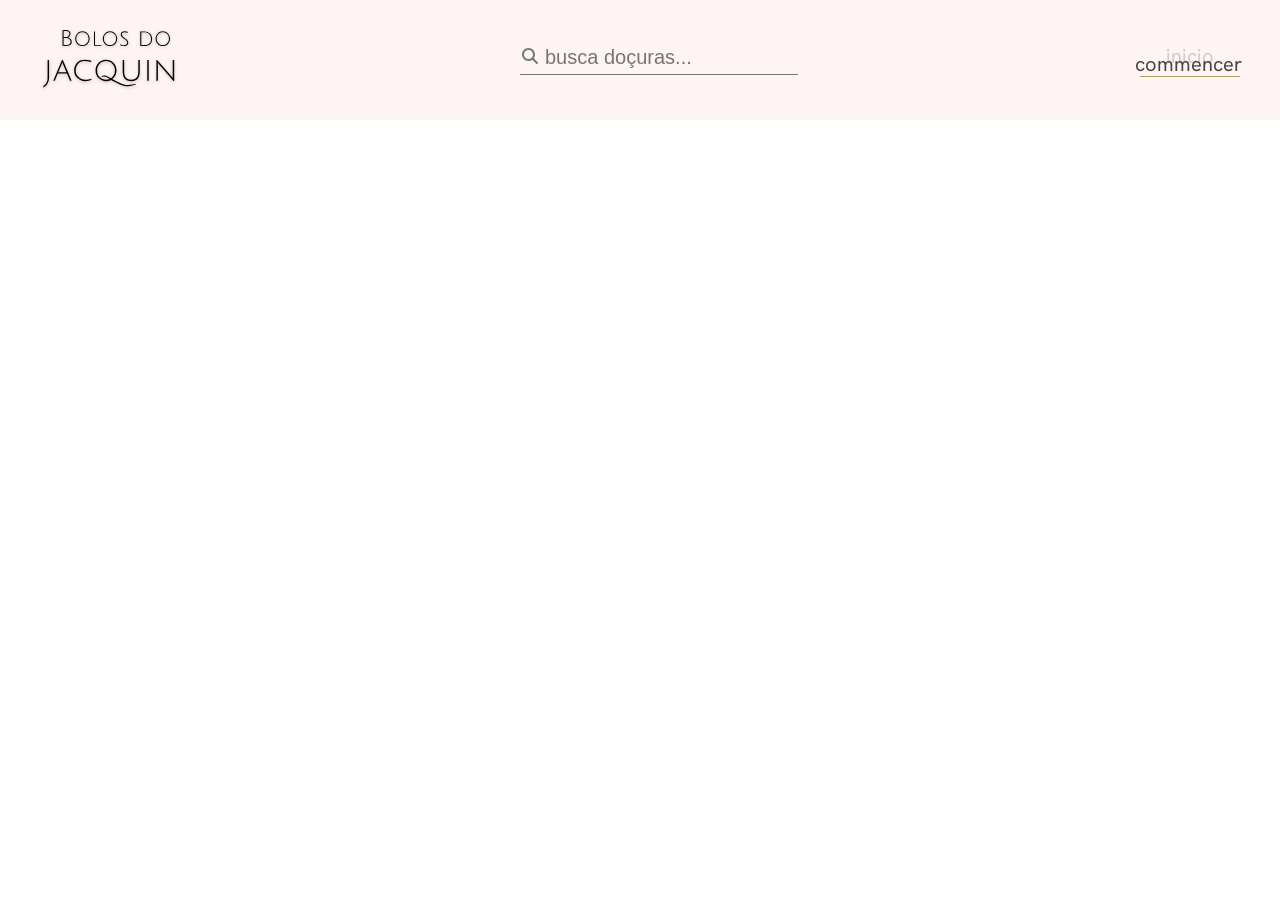
==== admProdutos/index.html @ dc9557fc "pagina cadastrar e listar iniciada" ====
<!DOCTYPE html>
<html lang="pt-br">

<head>
    <meta charset="UTF-8">
    <meta name="viewport" content="width=device-width, initial-scale=1.0">
    <title>Bolos do jacquin - ADM </title>
    <link rel="stylesheet" href="style.css">
    <link rel="preconnect" href="https://fonts.googleapis.com">
    <link rel="preconnect" href="https://fonts.gstatic.com" crossorigin>
    <link
        href="https://fonts.googleapis.com/css2?family=Hanken+Grotesk:ital,wght@0,100..900;1,100..900&family=Libre+Caslon+Text:ital,wght@0,400;0,700;1,400&display=swap"
        rel="stylesheet">
</head>

<body>
    <header>

        <div class="container header_container">
            <img src="../img/Bolos do jacquin.svg" alt="">

            <div class="box_busca">
                <svg xmlns="http://www.w3.org/2000/svg"
                    viewBox="0 0 640 640"><!--!Font Awesome Free 7.3.1 by @fontawesome - https://fontawesome.com License - https://fontawesome.com/license/free Copyright 2026 Fonticons, Inc.-->
                    <path
                        d="M480 272C480 317.9 465.1 360.3 440 394.7L566.6 521.4C579.1 533.9 579.1 554.2 566.6 566.7C554.1 579.2 533.8 579.2 521.3 566.7L394.7 440C360.3 465.1 317.9 480 272 480C157.1 480 64 386.9 64 272C64 157.1 157.1 64 272 64C386.9 64 480 157.1 480 272zM272 416C351.5 416 416 351.5 416 272C416 192.5 351.5 128 272 128C192.5 128 128 192.5 128 272C128 351.5 192.5 416 272 416z" />
                </svg>
                <input type="text" placeholder="busca doçuras...">
            </div>

            <a href="" class="link_inicio">inicio 

                
                <span>commencer</span>
                <hr>
            </a>
        </div>

    </header>
    <main></main>
    <footer></footer>
</body>

</html>
---- admProdutos/style.css ----
* {
    margin: 0%;
    padding: 0%;
    box-sizing: border-box;
}


:root {
    --corPrincipal: #fff4f4;
    --fonthankens: "Hanken Grotesk", sans-serif;
    --corDourado: #c5a028;
}

.container {
    max-width: 95%;
    max-width: 1200px;
    margin: 0 auto;
    /* background-color: aqua; */
}

header {
    background-color: var(--corPrincipal);
    font-family: var(--fonthankens);
}

.header_container {
    display: flex;
    justify-content: space-between;
    /* orizontal */
    align-items: center;
    /* vertical */
    height: 120px;
}

.box_busca {
    position: relative;
}

.box_busca svg {
    width: 20px;
    position: absolute;
    fill: #747878;
}

.box_busca input {
    padding-left: 25px;
    padding-bottom: 5px;
    background-color: transparent;
    border: none;
    border-bottom: solid 1px #747878;
    font-size: 20px;

}


.box_busca input:focus {
    outline: none;


}







.link_inicio {
    color: #cccccc;
    text-decoration: none;
    font-size: 20px;
    position: relative;
    text-align: center;


}

.link_inicio span {
    color: #444444;
    position: absolute;
    left: -5px;
    top: 8px;
}

.link_inicio hr {
    margin-top: 7px;
    width: 100px;
    background-color: var(--corDourado);
    border: none;
    height: 1px;
}
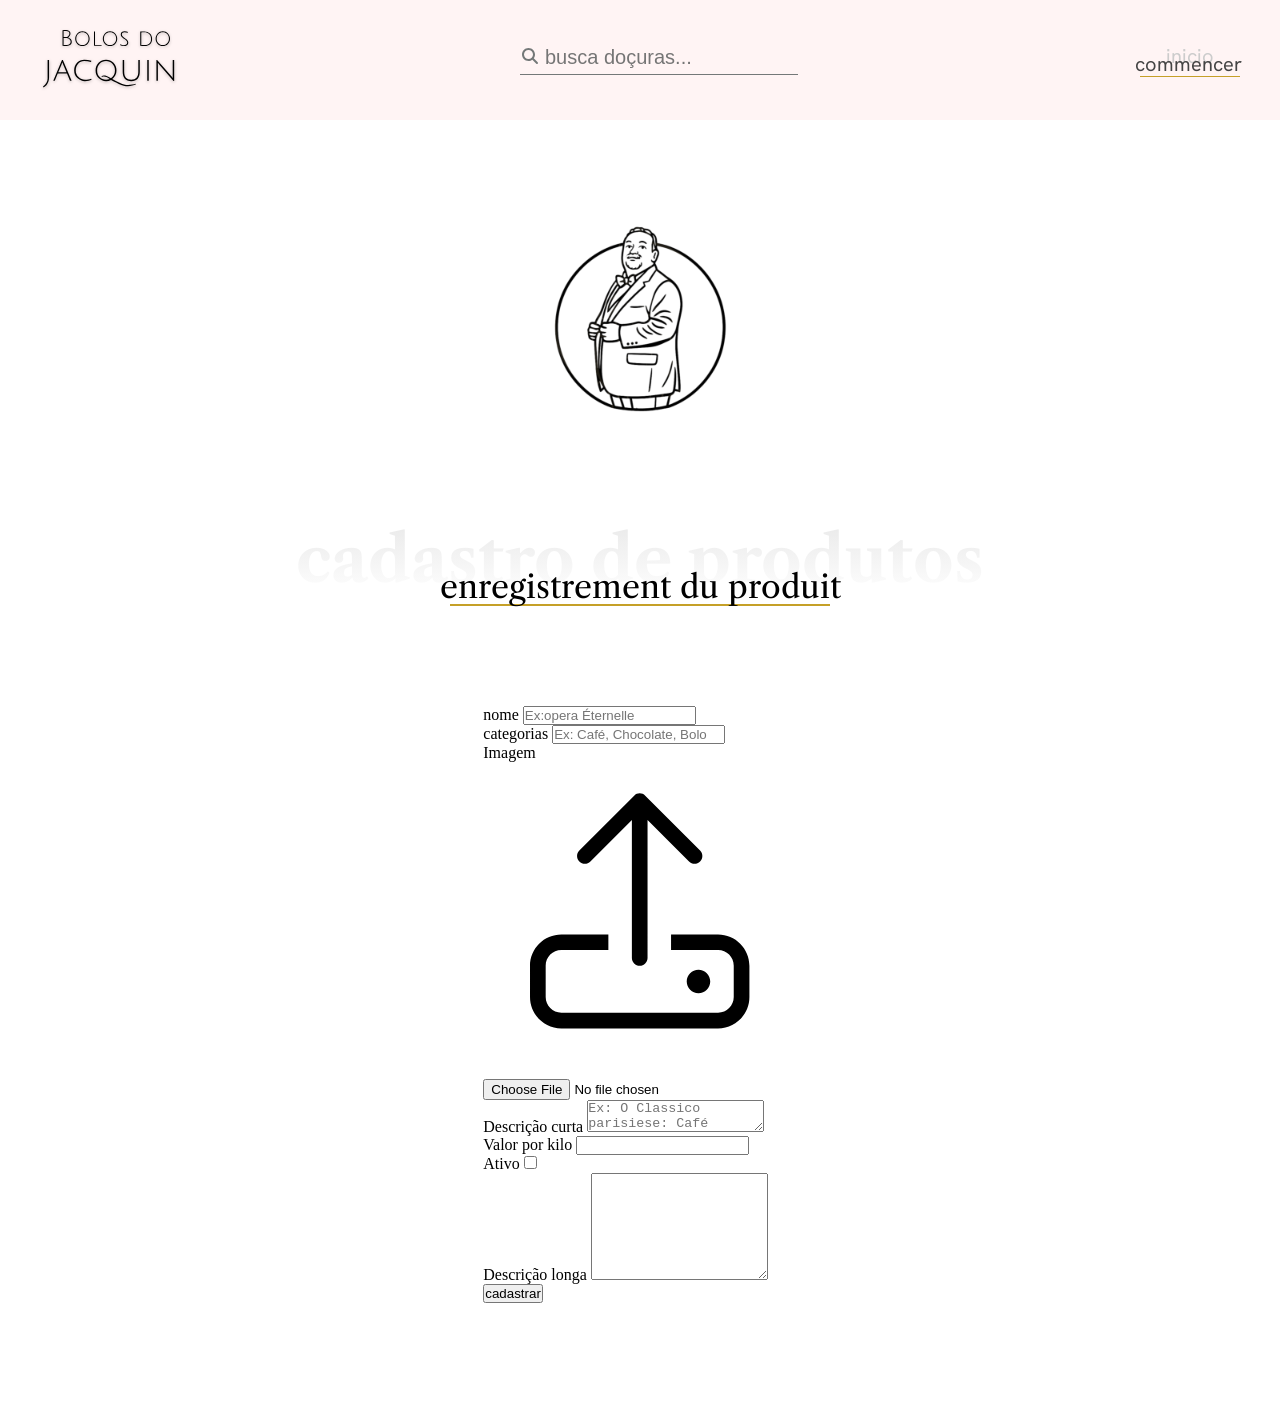
==== commit 2b0884ed: "iniciado o furmulario de cadastro de produto" ====
--- a/admProdutos/index.html
+++ b/admProdutos/index.html
@@ -28,16 +28,90 @@
                 <input type="text" placeholder="busca doçuras...">
             </div>
 
-            <a href="" class="link_inicio">inicio 
-
-                
+            <a href="" class="link_inicio">inicio
                 <span>commencer</span>
                 <hr>
             </a>
+
+            <button>
+                <svg xmlns="http://www.w3.org/2000/svg"
+                    viewBox="0 0 640 640"><!--! Font Awesome Pro 7.3.1 by @fontawesome - https://fontawesome.com License - https://fontawesome.com/license (Commercial License) Copyright 2026 Fonticons, Inc. -->
+                    <path fill="currentColor"
+                        d="M360 128L116.3 320L544 320C544 192 432 128 360 128zM64 336C64 326.2 68.5 316.9 76.2 310.9L340.2 102.9C345.8 98.5 352.8 96 360 96C404.3 96 457.6 115.2 499.9 151.8C543.1 189.2 576 245.7 576 320L576 480C576 515.3 547.3 544 512 544L128 544C92.7 544 64 515.3 64 480L64 336zM96 416L544 416L544 352L96 352L96 416zM96 448L96 480C96 497.7 110.3 512 128 512L512 512C529.7 512 544 497.7 544 480L544 448L96 448z" />
+                </svg>
+            </button>
         </div>
 
     </header>
-    <main></main>
+    <main>
+        <h1>Pagina administrativa - Bolos do jacquin</h1>
+        <section class="cad_produtos">
+
+            <div class="container cad_container">
+                <img class="icon_jacquin" src="../img/logo2.png" alt="2logo do jacquin">
+
+                <div class="box_h2">
+                    <h2>cadastro de produtos</h2>
+                    <span>enregistrement du produit</span>
+                    <hr>
+                </div>
+                <form action="">
+                    <div class="input_form">
+                        <div class="form_coluna1">
+                            <div class="linha_form">
+                                <label for="">nome</label>
+                                <input placeholder="Ex:opera Éternelle " type="text" name="" id="">
+                            </div>
+
+                            <div class="linha_form">
+                                <div class="imput_cat">
+                                    <label for="">categorias</label>
+                                    <input type="text" placeholder="Ex: Café, Chocolate, Bolo">
+                                    <div class="input_img">
+                                        <span>Imagem</span>
+                                        <label for="img">
+                                            <svg xmlns="http://www.w3.org/2000/svg"
+                                                viewBox="0 0 640 640"><!--! Font Awesome Pro 7.3.1 by @fontawesome - https://fontawesome.com License - https://fontawesome.com/license (Commercial License) Copyright 2026 Fonticons, Inc. -->
+                                                <path fill="currentColor"
+                                                    d="M336 118.6L336 400C336 408.8 328.8 416 320 416C311.2 416 304 408.8 304 400L304 118.6L219.3 203.3C213.1 209.5 202.9 209.5 196.7 203.3C190.5 197.1 190.5 186.9 196.7 180.7L308.7 68.7C314.9 62.5 325.1 62.5 331.3 68.7L443.3 180.7C449.5 186.9 449.5 197.1 443.3 203.3C437.1 209.5 426.9 209.5 420.7 203.3L336 118.6zM256 384L160 384C142.3 384 128 398.3 128 416L128 480C128 497.7 142.3 512 160 512L480 512C497.7 512 512 497.7 512 480L512 416C512 398.3 497.7 384 480 384L384 384L384 352L480 352C515.3 352 544 380.7 544 416L544 480C544 515.3 515.3 544 480 544L160 544C124.7 544 96 515.3 96 480L96 416C96 380.7 124.7 352 160 352L256 352L256 384zM416 448C416 434.7 426.7 424 440 424C453.3 424 464 434.7 464 448C464 461.3 453.3 472 440 472C426.7 472 416 461.3 416 448z" />
+                                            </svg>
+                                        </label>
+                                        <input type="file" name="img" id="">
+                                    </div>
+                                </div>
+                                <div class="linha_form">
+                                    <label for="">Descrição curta</label>
+                                    <textarea
+                                        placeholder="Ex: O Classico parisiese: Café arábica, Chocolate amargo e biscuit joconde. "
+                                        id="" rows="2"></textarea>
+                                </div>
+                            </div>
+
+                        </div>
+                        <div class="form_coluna2">
+                            <div class="linha_form">
+                                <div class="input_valor">
+                                    <label for="">Valor por kilo</label>
+                                    <input type="text" name="" id="">
+                                </div>
+                                <div class="input_ativo">
+                                    <label for=""> Ativo</label>
+                                    <input type="checkbox" name="" id="">
+                                </div>
+                            </div>
+                            <div class="linha_form">
+                                <label for="">Descrição longa</label>
+                                <textarea name="" id="" rows="7"></textarea>
+                            </div>
+                        </div>
+                    </div>
+                    <input type="button" value="cadastrar">
+                </form>
+            </div>
+        </section>
+
+
+    </main>
     <footer></footer>
 </body>
 
--- a/admProdutos/style.css
+++ b/admProdutos/style.css
@@ -3,6 +3,15 @@
     padding: 0%;
     box-sizing: border-box;
 }
+
+h1 {
+    position: absolute;
+    width: 1px;
+    height: 1px;
+    margin: -1px;
+    overflow: hidden;
+}
+
 
 
 :root {
@@ -88,4 +97,114 @@
     background-color: var(--corDourado);
     border: none;
     height: 1px;
+}
+
+
+/* -----------botão menu ----------- */
+
+.header_container button {
+    background-color: transparent;
+    border: none;
+    display: none;
+
+}
+
+
+.header_container button svg {
+    width: 50px;
+
+}
+
+/* -----------seção cadastro de produtos ----------- */
+.cad_container {
+    display: flex;
+    flex-direction: column;
+    align-items: center;
+    padding: 100px 0;
+}
+
+
+
+
+.icon_jacquin {
+    width: 200px;
+}
+
+.box_h2 {
+
+    font-family: "Libre Caslon Text", serif;
+    /* background-color: #343355; */
+    display: flex;
+    flex-direction: column;
+    align-items: center;
+    position: relative;
+    margin-top: 100px;
+    margin-bottom: 100px;
+
+}
+
+
+.box_h2 h2 {
+    font-weight: 700;
+    font-size: 64px;
+    background-image: linear-gradient(0deg, #ffffff, #e9e9e9);
+    background-clip: text;
+    -webkit-background-clip: text;
+    color: transparent;
+    -webkit-text-fill-color: transparent;
+}
+
+.box_h2 span {
+    font-size: 32px;
+    position: absolute;
+    bottom: -10px;
+    margin-bottom: 10px;
+}
+
+.box_h2 hr {
+    max-width: 380px;
+    width: 100%;
+    background-color: #c5a028;
+    margin-top: 5px;
+    border: none;
+    height: 2px;
+
+
+}
+
+
+
+
+
+
+/* -----------Medias ----------- */
+
+@media screen and (max-width:768px) {
+    .header_container button {
+        display: block;
+
+    }
+
+    .link_inicio,
+    .box_busca {
+        display: none;
+
+    }
+
+
+    .box_h2 h2 {
+        font-size: 32px;
+    }
+
+    .box_h2 span {
+        font-size: 20px;
+        bottom: -18px;
+        margin-bottom: 20px;
+    }
+
+
+    .box_h2 hr{
+        margin-top: 10px;
+        width: 70%;
+    }
 }
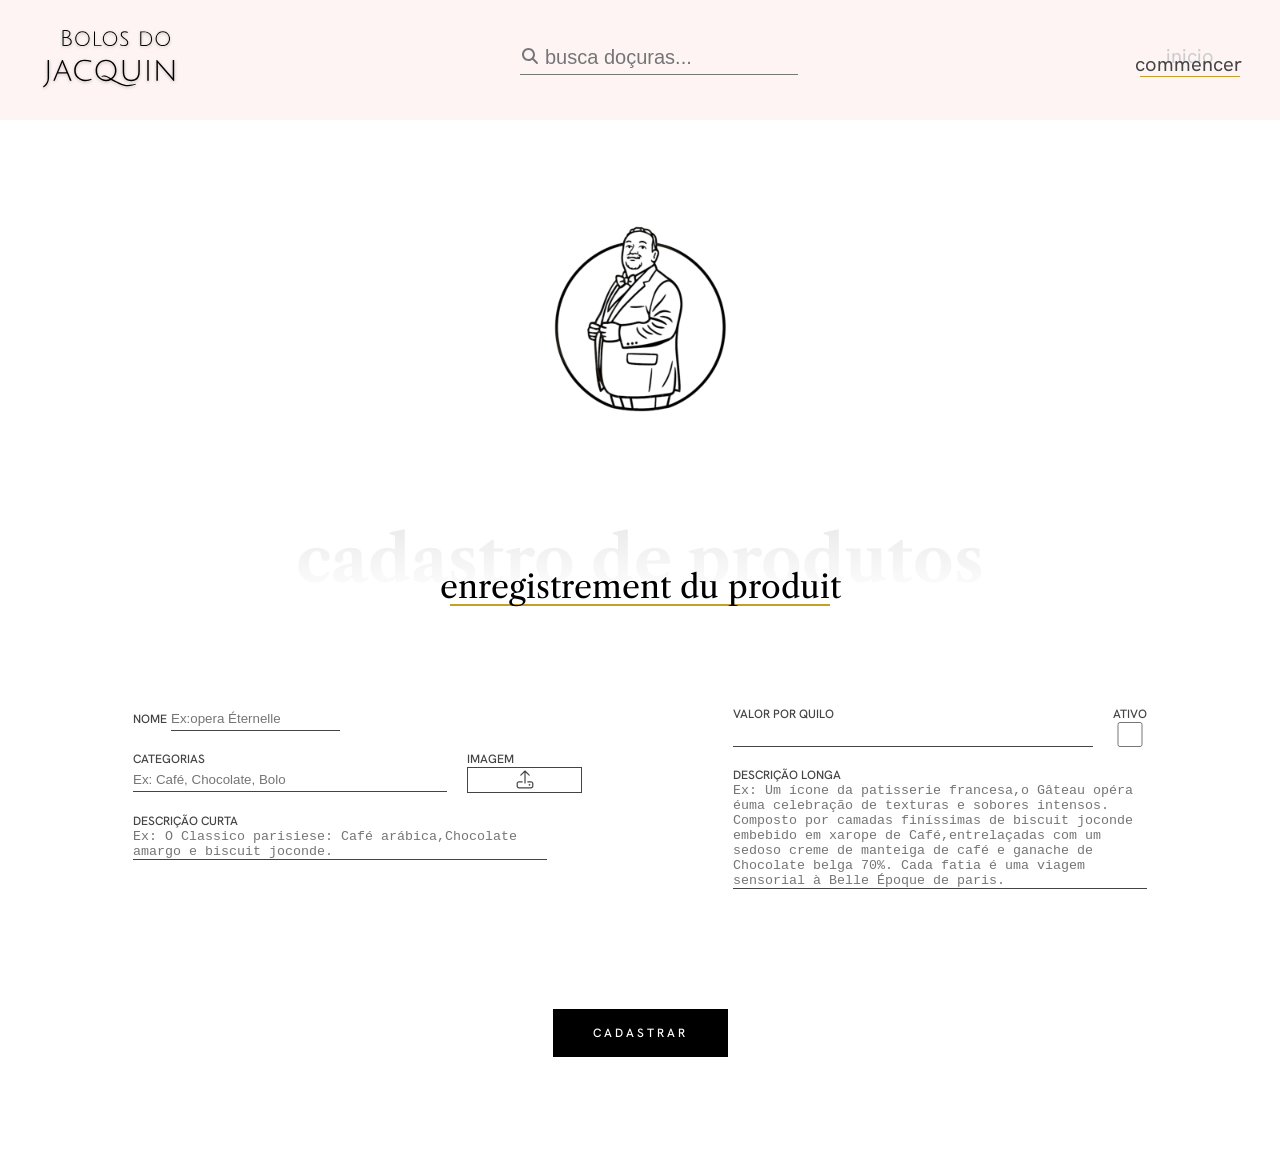
==== commit fcd86ea0: "formulari de cadastro de produtos" ====
--- a/admProdutos/index.html
+++ b/admProdutos/index.html
@@ -58,52 +58,57 @@
                 <form action="">
                     <div class="input_form">
                         <div class="form_coluna1">
-                            <div class="linha_form">
+                            <div class="linha_form if_coluna">
                                 <label for="">nome</label>
                                 <input placeholder="Ex:opera Éternelle " type="text" name="" id="">
                             </div>
 
-                            <div class="linha_form">
-                                <div class="imput_cat">
+                            <div class="linha_form lf_linha">
+                                <div class="input_cat lf_coluna">
                                     <label for="">categorias</label>
                                     <input type="text" placeholder="Ex: Café, Chocolate, Bolo">
-                                    <div class="input_img">
-                                        <span>Imagem</span>
-                                        <label for="img">
-                                            <svg xmlns="http://www.w3.org/2000/svg"
-                                                viewBox="0 0 640 640"><!--! Font Awesome Pro 7.3.1 by @fontawesome - https://fontawesome.com License - https://fontawesome.com/license (Commercial License) Copyright 2026 Fonticons, Inc. -->
-                                                <path fill="currentColor"
-                                                    d="M336 118.6L336 400C336 408.8 328.8 416 320 416C311.2 416 304 408.8 304 400L304 118.6L219.3 203.3C213.1 209.5 202.9 209.5 196.7 203.3C190.5 197.1 190.5 186.9 196.7 180.7L308.7 68.7C314.9 62.5 325.1 62.5 331.3 68.7L443.3 180.7C449.5 186.9 449.5 197.1 443.3 203.3C437.1 209.5 426.9 209.5 420.7 203.3L336 118.6zM256 384L160 384C142.3 384 128 398.3 128 416L128 480C128 497.7 142.3 512 160 512L480 512C497.7 512 512 497.7 512 480L512 416C512 398.3 497.7 384 480 384L384 384L384 352L480 352C515.3 352 544 380.7 544 416L544 480C544 515.3 515.3 544 480 544L160 544C124.7 544 96 515.3 96 480L96 416C96 380.7 124.7 352 160 352L256 352L256 384zM416 448C416 434.7 426.7 424 440 424C453.3 424 464 434.7 464 448C464 461.3 453.3 472 440 472C426.7 472 416 461.3 416 448z" />
-                                            </svg>
-                                        </label>
-                                        <input type="file" name="img" id="">
-                                    </div>
                                 </div>
-                                <div class="linha_form">
-                                    <label for="">Descrição curta</label>
-                                    <textarea
-                                        placeholder="Ex: O Classico parisiese: Café arábica, Chocolate amargo e biscuit joconde. "
-                                        id="" rows="2"></textarea>
+                                <div class="input_img lf_coluna">
+                                    <span>Imagem</span>
+                                    <label for="img">
+                                        <svg xmlns="http://www.w3.org/2000/svg"
+                                            viewBox="0 0 640 640"><!--! Font Awesome Pro 7.3.1 by @fontawesome - https://fontawesome.com License - https://fontawesome.com/license (Commercial License) Copyright 2026 Fonticons, Inc. -->
+                                            <path fill="currentColor"
+                                                d="M336 118.6L336 400C336 408.8 328.8 416 320 416C311.2 416 304 408.8 304 400L304 118.6L219.3 203.3C213.1 209.5 202.9 209.5 196.7 203.3C190.5 197.1 190.5 186.9 196.7 180.7L308.7 68.7C314.9 62.5 325.1 62.5 331.3 68.7L443.3 180.7C449.5 186.9 449.5 197.1 443.3 203.3C437.1 209.5 426.9 209.5 420.7 203.3L336 118.6zM256 384L160 384C142.3 384 128 398.3 128 416L128 480C128 497.7 142.3 512 160 512L480 512C497.7 512 512 497.7 512 480L512 416C512 398.3 497.7 384 480 384L384 384L384 352L480 352C515.3 352 544 380.7 544 416L544 480C544 515.3 515.3 544 480 544L160 544C124.7 544 96 515.3 96 480L96 416C96 380.7 124.7 352 160 352L256 352L256 384zM416 448C416 434.7 426.7 424 440 424C453.3 424 464 434.7 464 448C464 461.3 453.3 472 440 472C426.7 472 416 461.3 416 448z" />
+                                        </svg>
+                                    </label>
+                                    <input type="file" name="img" id="img">
                                 </div>
                             </div>
 
+                            <div class="linha_form lf_coluna">
+                                <label for="">Descrição curta</label>
+                                <textarea
+                                    placeholder="Ex: O Classico parisiese: Café arábica,Chocolate amargo e biscuit joconde. "
+                                    id="" rows="2"></textarea>
+                            </div>
+
                         </div>
+
                         <div class="form_coluna2">
-                            <div class="linha_form">
-                                <div class="input_valor">
-                                    <label for="">Valor por kilo</label>
+                            <div class="linha_form lf_linha">
+                                <div class="input_valor lf_coluna">
+                                    <label for="">Valor por Quilo</label>
                                     <input type="text" name="" id="">
                                 </div>
-                                <div class="input_ativo">
+                                <div class="input_ativo lf_coluna">
                                     <label for=""> Ativo</label>
                                     <input type="checkbox" name="" id="">
                                 </div>
                             </div>
-                            <div class="linha_form">
+                            <div class="linha_form lf_coluna">
                                 <label for="">Descrição longa</label>
-                                <textarea name="" id="" rows="7"></textarea>
+                                <textarea
+                                    placeholder="Ex: Um ícone da patisserie francesa,o Gâteau opéra éuma celebração de texturas e sobores intensos. Composto por camadas finíssimas de biscuit joconde embebido em xarope de Café,entrelaçadas com um sedoso creme de manteiga de café e ganache de Chocolate belga 70%. Cada fatia é uma viagem sensorial à Belle Époque de paris."
+                                    name="" id="" rows="7"></textarea>
                             </div>
                         </div>
+
                     </div>
                     <input type="button" value="cadastrar">
                 </form>
--- a/admProdutos/style.css
+++ b/admProdutos/style.css
@@ -172,6 +172,125 @@
 
 }
 
+/* -----------Formulario ----------- */
+form{
+    /* background-color: #05a7f2; */
+    width: 100%;
+}
+
+.input_form {
+    display: flex;
+    width: 100%;
+    max-width: 1200;
+    justify-content: space-around;
+}
+
+.lf_coluna {
+    display: flex;
+    flex-direction: column;
+}
+.lf_linha{
+    display: flex;
+}
+
+.input_img svg {
+    width: 24px;
+}
+
+.form_coluna1,
+.form_coluna2 {
+    width: 414px;
+}
+
+.input_img span,
+form label {
+    font-family: var(--fonthankens);
+    text-transform: uppercase;
+    color: #444444;
+    font-size: 12px;
+    font-weight: 500;
+}
+
+.input_form input[type=text],
+.input_form textarea {
+    background-color: transparent;
+    border: none;
+    border-bottom: solid 1px #444444;
+    resize: none;
+    
+}
+
+.input_form input[type=text],
+.input_form textarea:focus{
+    outline: none;
+
+}
+
+.linha_form {
+    margin-bottom: 20px;
+}
+
+.input_form input[type=file] {
+    display: none;
+}
+
+
+.input_img label{
+    /* background-color: rgb(0, 85, 255); */
+    display: flex;
+    align-items: center;
+    justify-content: center;
+    width: 115px;
+    border: solid 1px #444444;
+}
+
+.input_img label:hover {
+    cursor: pointer;
+}
+
+form input[type=checkbox],
+form input[type= text]{
+    height: 25px;
+
+}
+
+.input_cat input{
+    width: 314px;
+    margin-right: 20px;
+}
+
+.input_valor input{
+    margin-right: 20px;
+    width: 360px;
+}
+
+form input[type=button]{
+    margin: 100px auto 0;
+    display: block;
+    font-family: "Hanken Grotesk", sans-serif;
+    font-weight: 500;
+    font-size: 12px;
+    text-transform: uppercase;
+    text-decoration: none;
+    border: none;
+    color: #ffffff  ;
+    background-color: #000000;
+    padding: 16px 40px;
+    letter-spacing: 3px;
+    
+}
+
+
+
+
+
+
+
+
+
+
+
+
 
 
 
@@ -203,7 +322,7 @@
     }
 
 
-    .box_h2 hr{
+    .box_h2 hr {
         margin-top: 10px;
         width: 70%;
     }
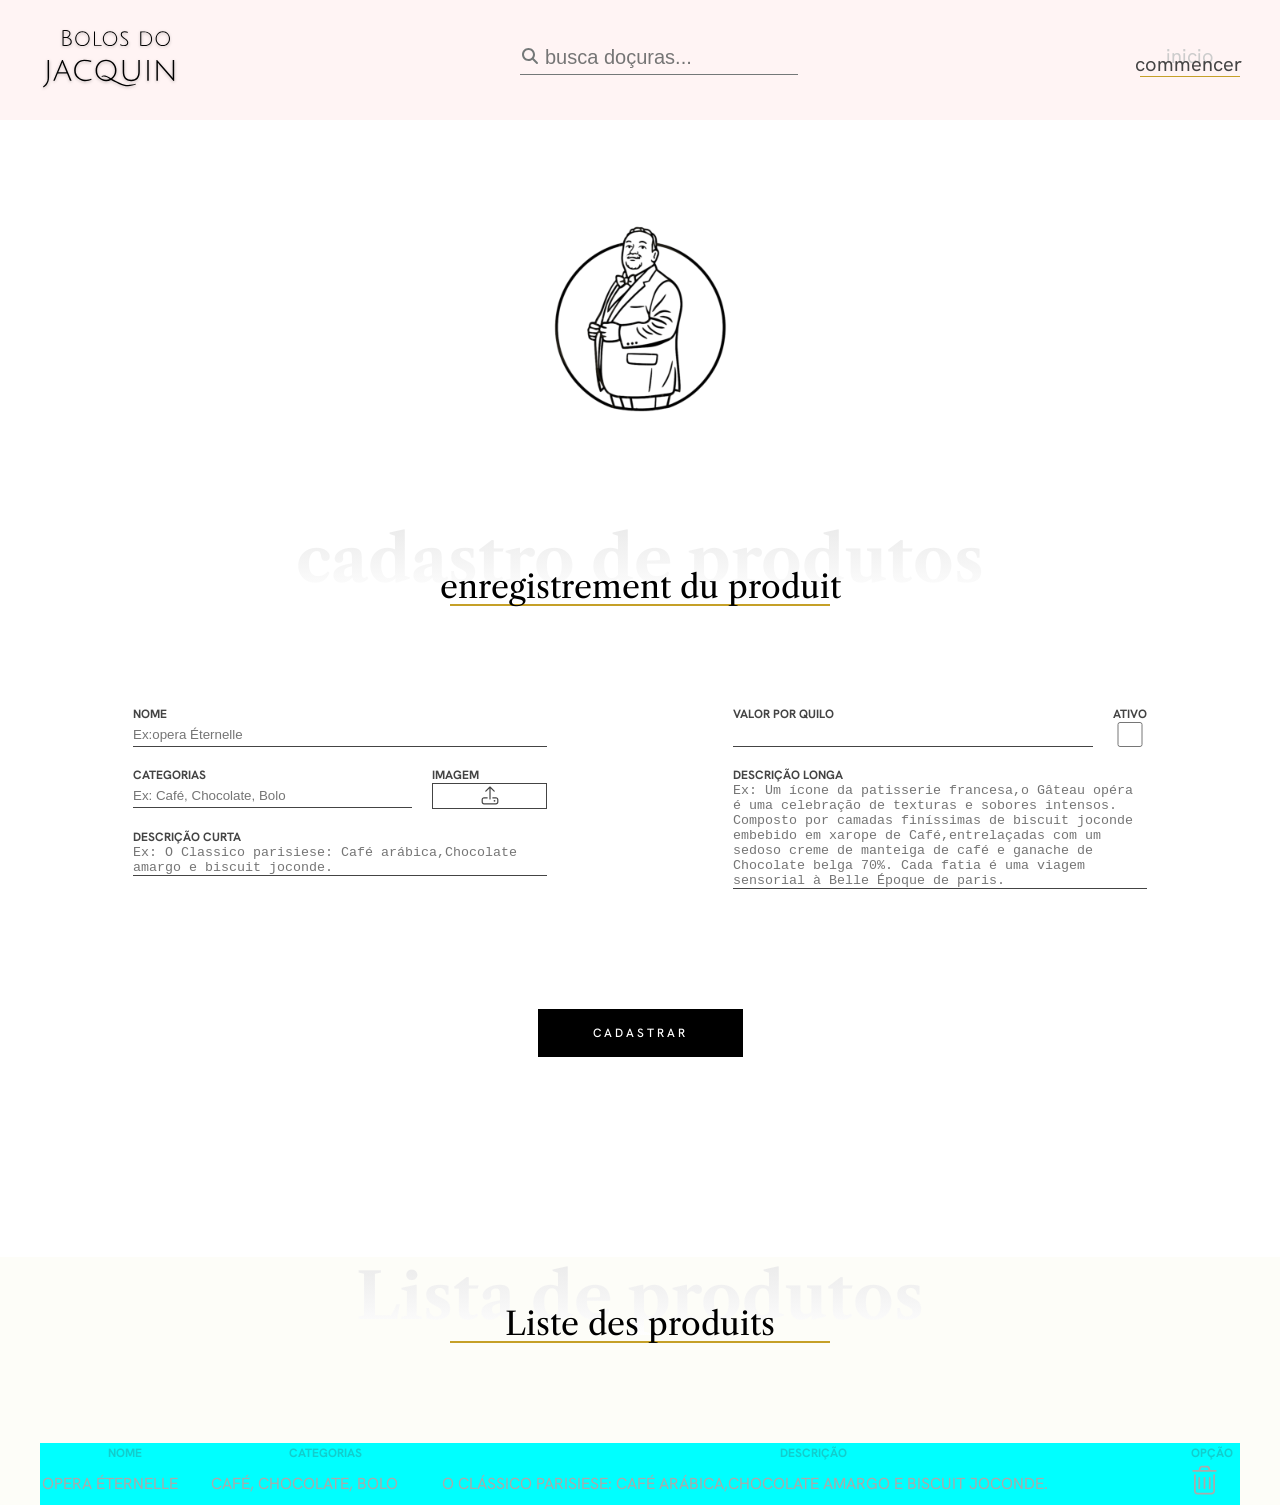
==== commit ea202497: "inicio da seção de listagem de produtos" ====
--- a/admProdutos/index.html
+++ b/admProdutos/index.html
@@ -58,7 +58,7 @@
                 <form action="">
                     <div class="input_form">
                         <div class="form_coluna1">
-                            <div class="linha_form if_coluna">
+                            <div class="linha_form lf_coluna">
                                 <label for="">nome</label>
                                 <input placeholder="Ex:opera Éternelle " type="text" name="" id="">
                             </div>
@@ -104,7 +104,7 @@
                             <div class="linha_form lf_coluna">
                                 <label for="">Descrição longa</label>
                                 <textarea
-                                    placeholder="Ex: Um ícone da patisserie francesa,o Gâteau opéra éuma celebração de texturas e sobores intensos. Composto por camadas finíssimas de biscuit joconde embebido em xarope de Café,entrelaçadas com um sedoso creme de manteiga de café e ganache de Chocolate belga 70%. Cada fatia é uma viagem sensorial à Belle Époque de paris."
+                                    placeholder="Ex: Um ícone da patisserie francesa,o Gâteau opéra é uma celebração de texturas e sobores intensos. Composto por camadas finíssimas de biscuit joconde embebido em xarope de Café,entrelaçadas com um sedoso creme de manteiga de café e ganache de Chocolate belga 70%. Cada fatia é uma viagem sensorial à Belle Époque de paris."
                                     name="" id="" rows="7"></textarea>
                             </div>
                         </div>
@@ -116,6 +116,50 @@
         </section>
 
 
+        <section class="list_produtos">
+            <div class="container list_container">
+                <div class="box_h2">
+                    <h2>Lista de produtos</h2>
+                    <span>Liste des produits</span>
+                    <hr>
+                </div>
+
+                <table>
+                    <thead>
+                        <tr>
+                            <th>Nome</th>
+                            <th>Categorias</th>
+                            <th>Descrição</th>
+                            <th>Opção</th>
+
+                        </tr>
+                    </thead>
+                    <tbody>
+                
+                        <tr>
+                            <td> Opera Éternelle</td>
+                            <td>café, chocolate, Bolo</td>
+                            <td>O clássico parisiese: Café arábica,Chocolate amargo e biscuit joconde.</td>
+                            <td>
+                                <svg xmlns="http://www.w3.org/2000/svg"
+                                    viewBox="0 0 640 640"><!--! Font Awesome Pro 7.2.0 by @fontawesome - https://fontawesome.com License - https://fontawesome.com/license (Commercial License) Copyright 2026 Fonticons, Inc. -->
+                                    <path fill="currentColor"
+                                        d="M256.5 91.4C258.5 84.6 264.8 80 271.8 80L368.2 80C375.3 80 381.5 84.6 383.5 91.4L394.5 128L245.5 128L256.5 91.4zM212.1 128L112 128C103.2 128 96 135.2 96 144C96 152.8 103.2 160 112 160L528 160C536.8 160 544 152.8 544 144C544 135.2 536.8 128 528 128L427.9 128L414.2 82.2C408.1 61.9 389.4 48 368.2 48L271.8 48C250.6 48 231.9 61.9 225.8 82.2L212.1 128zM128 208L128 512C128 547.3 156.7 576 192 576L448 576C483.3 576 512 547.3 512 512L512 208L480 208L480 512C480 529.7 465.7 544 448 544L192 544C174.3 544 160 529.7 160 512L160 208L128 208zM240 272C240 263.2 232.8 256 224 256C215.2 256 208 263.2 208 272L208 464C208 472.8 215.2 480 224 480C232.8 480 240 472.8 240 464L240 272zM336 272C336 263.2 328.8 256 320 256C311.2 256 304 263.2 304 272L304 464C304 472.8 311.2 480 320 480C328.8 480 336 472.8 336 464L336 272zM432 272C432 263.2 424.8 256 416 256C407.2 256 400 263.2 400 272L400 464C400 472.8 407.2 480 416 480C424.8 480 432 472.8 432 464L432 272z" />
+                                </svg>
+                            </td>
+                        </tr>
+                    </tbody>
+                </table>
+
+
+
+
+
+
+
+
+        </section>
+
     </main>
     <footer></footer>
 </body>
--- a/admProdutos/style.css
+++ b/admProdutos/style.css
@@ -18,6 +18,7 @@
     --corPrincipal: #fff4f4;
     --fonthankens: "Hanken Grotesk", sans-serif;
     --corDourado: #c5a028;
+    --corsecundaria: #fdfdf8
 }
 
 .container {
@@ -173,13 +174,14 @@
 }
 
 /* -----------Formulario ----------- */
-form{
+form {
     /* background-color: #05a7f2; */
     width: 100%;
 }
 
 .input_form {
     display: flex;
+
     width: 100%;
     max-width: 1200;
     justify-content: space-around;
@@ -189,7 +191,8 @@
     display: flex;
     flex-direction: column;
 }
-.lf_linha{
+
+.lf_linha {
     display: flex;
 }
 
@@ -199,7 +202,8 @@
 
 .form_coluna1,
 .form_coluna2 {
-    width: 414px;
+    max-width: 414px;
+    width: 45%;
 }
 
 .input_img span,
@@ -208,7 +212,7 @@
     text-transform: uppercase;
     color: #444444;
     font-size: 12px;
-    font-weight: 500;
+    font-weight: 700;
 }
 
 .input_form input[type=text],
@@ -217,11 +221,11 @@
     border: none;
     border-bottom: solid 1px #444444;
     resize: none;
-    
+
 }
 
 .input_form input[type=text],
-.input_form textarea:focus{
+.input_form textarea:focus {
     outline: none;
 
 }
@@ -235,7 +239,7 @@
 }
 
 
-.input_img label{
+.input_img label {
     /* background-color: rgb(0, 85, 255); */
     display: flex;
     align-items: center;
@@ -249,36 +253,136 @@
 }
 
 form input[type=checkbox],
-form input[type= text]{
+form input[type=text] {
     height: 25px;
 
 }
 
-.input_cat input{
-    width: 314px;
+.input_cat {
+    width: 79%;
+}
+
+.input_cat input {
+    max-width: 314px;
     margin-right: 20px;
 }
 
-.input_valor input{
+.input_valor {
+    width: 97%;
+}
+
+.input_valor input {
     margin-right: 20px;
     width: 360px;
 }
 
-form input[type=button]{
+form input[type=button] {
     margin: 100px auto 0;
     display: block;
     font-family: "Hanken Grotesk", sans-serif;
+    background-color: #000000;
     font-weight: 500;
     font-size: 12px;
     text-transform: uppercase;
     text-decoration: none;
     border: none;
-    color: #ffffff  ;
-    background-color: #000000;
-    padding: 16px 40px;
+    color: #ffffff;
+    padding: 16px 55px;
     letter-spacing: 3px;
-    
-}
+    /* espaçamento entre as letras */
+    cursor: pointer;
+
+}
+
+/* ------------Formulario-------------- */
+
+.list_produtos {
+    background-color: var(--corsecundaria);
+}
+
+table {
+    background-color: aqua;
+    width: 100%;
+    font-family: var(--fonthankens);
+    text-transform: uppercase;
+}
+
+thead {
+    font-size: 12px;
+    font-weight: 600;
+    color: #44444444;
+}
+
+tbody {
+    color: #aaaaaa;
+}
+
+table svg {
+    width: 35px;
+
+}
+
+
+
+
+
+
+
+
+
+
+
+
+
+
+
+
+
+
+
+
+
+
+
+
+
+
+
+
+
+
+
+
+
+
+
+
+
+
+
+
+
+
+
+
+
+
+
+
+
+
+
+
+
+
+
+
+
+
+
+
+
+
 
 
 
@@ -326,4 +430,22 @@
         margin-top: 10px;
         width: 70%;
     }
+
+
+
+
+    /* ---------formulario-------------- */
+
+    .input_form {
+        flex-direction: column;
+        align-items: center;
+
+    }
+
+    .form_coluna1,
+    .form_coluna2 {
+        max-width: 500;
+        width: 80%;
+
+    }
 }
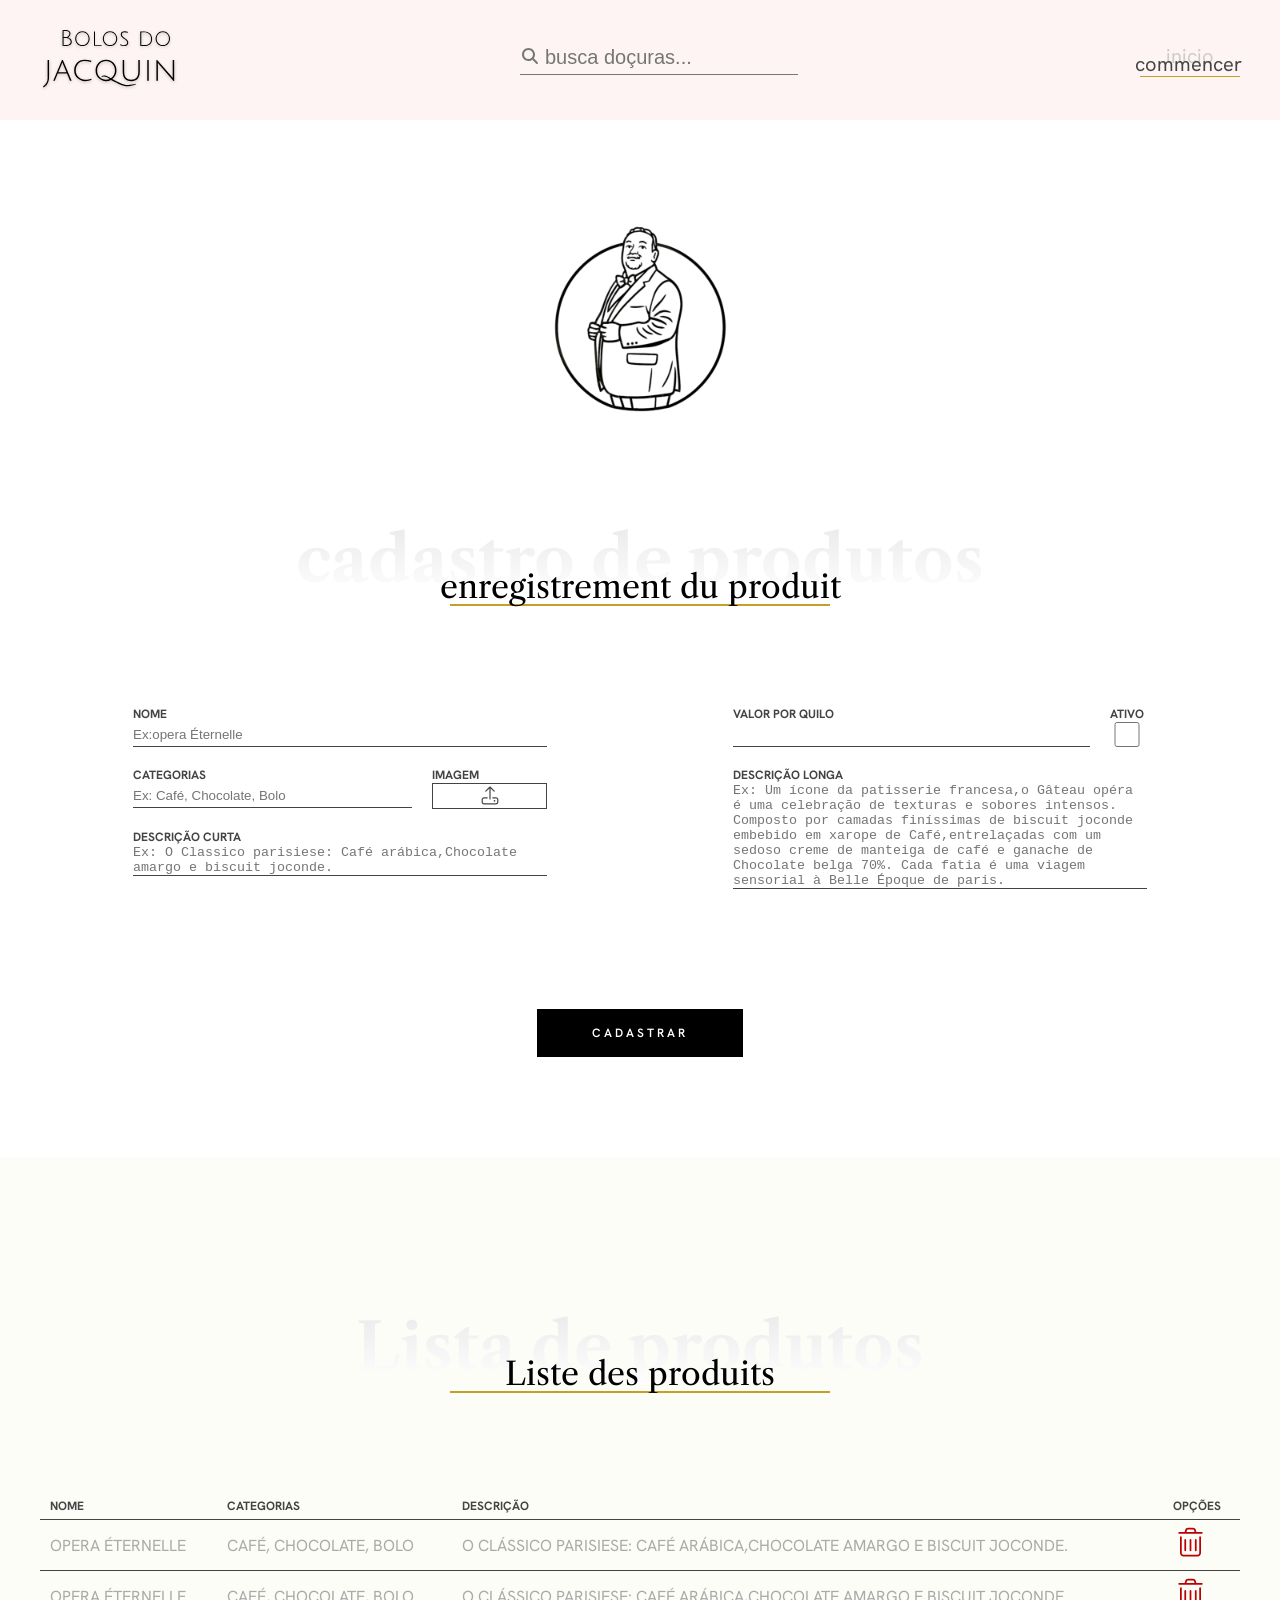
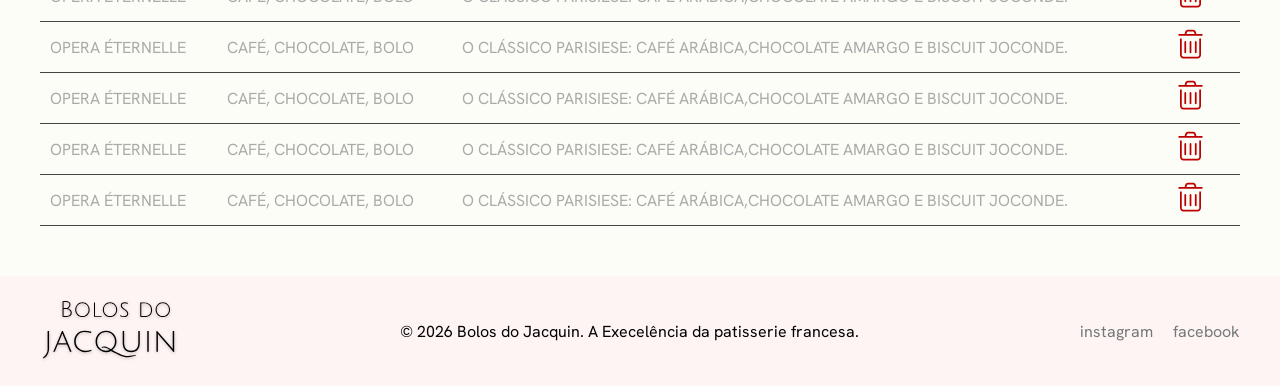
==== commit 32186474: "adicionado o rodapé do bolos do jacquin" ====
--- a/admProdutos/index.html
+++ b/admProdutos/index.html
@@ -130,17 +130,83 @@
                             <th>Nome</th>
                             <th>Categorias</th>
                             <th>Descrição</th>
-                            <th>Opção</th>
+                            <th>Opções</th>
 
                         </tr>
                     </thead>
                     <tbody>
-                
-                        <tr>
-                            <td> Opera Éternelle</td>
-                            <td>café, chocolate, Bolo</td>
-                            <td>O clássico parisiese: Café arábica,Chocolate amargo e biscuit joconde.</td>
-                            <td>
+
+                        <tr>
+                            <td data-cell="Nome"> Opera Éternelle</td>
+                            <td data-cell="Categorias">café, chocolate, Bolo</td>
+                            <td data-cell="Descrição">O clássico parisiese: Café arábica,Chocolate amargo e biscuit
+                                joconde.</td>
+                            <td data-cell="Opções">
+                                <svg xmlns="http://www.w3.org/2000/svg"
+                                    viewBox="0 0 640 640"><!--! Font Awesome Pro 7.2.0 by @fontawesome - https://fontawesome.com License - https://fontawesome.com/license (Commercial License) Copyright 2026 Fonticons, Inc. -->
+                                    <path fill="currentColor"
+                                        d="M256.5 91.4C258.5 84.6 264.8 80 271.8 80L368.2 80C375.3 80 381.5 84.6 383.5 91.4L394.5 128L245.5 128L256.5 91.4zM212.1 128L112 128C103.2 128 96 135.2 96 144C96 152.8 103.2 160 112 160L528 160C536.8 160 544 152.8 544 144C544 135.2 536.8 128 528 128L427.9 128L414.2 82.2C408.1 61.9 389.4 48 368.2 48L271.8 48C250.6 48 231.9 61.9 225.8 82.2L212.1 128zM128 208L128 512C128 547.3 156.7 576 192 576L448 576C483.3 576 512 547.3 512 512L512 208L480 208L480 512C480 529.7 465.7 544 448 544L192 544C174.3 544 160 529.7 160 512L160 208L128 208zM240 272C240 263.2 232.8 256 224 256C215.2 256 208 263.2 208 272L208 464C208 472.8 215.2 480 224 480C232.8 480 240 472.8 240 464L240 272zM336 272C336 263.2 328.8 256 320 256C311.2 256 304 263.2 304 272L304 464C304 472.8 311.2 480 320 480C328.8 480 336 472.8 336 464L336 272zM432 272C432 263.2 424.8 256 416 256C407.2 256 400 263.2 400 272L400 464C400 472.8 407.2 480 416 480C424.8 480 432 472.8 432 464L432 272z" />
+                                </svg>
+                            </td>
+                        </tr>
+                        <tr>
+                            <td data-cell="Nome"> Opera Éternelle</td>
+                            <td data-cell="Categorias">café, chocolate, Bolo</td>
+                            <td data-cell="Descrição">O clássico parisiese: Café arábica,Chocolate amargo e biscuit
+                                joconde.</td>
+                            <td data-cell="Opções">
+                                <svg xmlns="http://www.w3.org/2000/svg"
+                                    viewBox="0 0 640 640"><!--! Font Awesome Pro 7.2.0 by @fontawesome - https://fontawesome.com License - https://fontawesome.com/license (Commercial License) Copyright 2026 Fonticons, Inc. -->
+                                    <path fill="currentColor"
+                                        d="M256.5 91.4C258.5 84.6 264.8 80 271.8 80L368.2 80C375.3 80 381.5 84.6 383.5 91.4L394.5 128L245.5 128L256.5 91.4zM212.1 128L112 128C103.2 128 96 135.2 96 144C96 152.8 103.2 160 112 160L528 160C536.8 160 544 152.8 544 144C544 135.2 536.8 128 528 128L427.9 128L414.2 82.2C408.1 61.9 389.4 48 368.2 48L271.8 48C250.6 48 231.9 61.9 225.8 82.2L212.1 128zM128 208L128 512C128 547.3 156.7 576 192 576L448 576C483.3 576 512 547.3 512 512L512 208L480 208L480 512C480 529.7 465.7 544 448 544L192 544C174.3 544 160 529.7 160 512L160 208L128 208zM240 272C240 263.2 232.8 256 224 256C215.2 256 208 263.2 208 272L208 464C208 472.8 215.2 480 224 480C232.8 480 240 472.8 240 464L240 272zM336 272C336 263.2 328.8 256 320 256C311.2 256 304 263.2 304 272L304 464C304 472.8 311.2 480 320 480C328.8 480 336 472.8 336 464L336 272zM432 272C432 263.2 424.8 256 416 256C407.2 256 400 263.2 400 272L400 464C400 472.8 407.2 480 416 480C424.8 480 432 472.8 432 464L432 272z" />
+                                </svg>
+                            </td>
+                        </tr>
+                        <tr>
+                            <td data-cell="Nome"> Opera Éternelle</td>
+                            <td data-cell="Categorias">café, chocolate, Bolo</td>
+                            <td data-cell="Descrição">O clássico parisiese: Café arábica,Chocolate amargo e biscuit
+                                joconde.</td>
+                            <td data-cell="Opções">
+                                <svg xmlns="http://www.w3.org/2000/svg"
+                                    viewBox="0 0 640 640"><!--! Font Awesome Pro 7.2.0 by @fontawesome - https://fontawesome.com License - https://fontawesome.com/license (Commercial License) Copyright 2026 Fonticons, Inc. -->
+                                    <path fill="currentColor"
+                                        d="M256.5 91.4C258.5 84.6 264.8 80 271.8 80L368.2 80C375.3 80 381.5 84.6 383.5 91.4L394.5 128L245.5 128L256.5 91.4zM212.1 128L112 128C103.2 128 96 135.2 96 144C96 152.8 103.2 160 112 160L528 160C536.8 160 544 152.8 544 144C544 135.2 536.8 128 528 128L427.9 128L414.2 82.2C408.1 61.9 389.4 48 368.2 48L271.8 48C250.6 48 231.9 61.9 225.8 82.2L212.1 128zM128 208L128 512C128 547.3 156.7 576 192 576L448 576C483.3 576 512 547.3 512 512L512 208L480 208L480 512C480 529.7 465.7 544 448 544L192 544C174.3 544 160 529.7 160 512L160 208L128 208zM240 272C240 263.2 232.8 256 224 256C215.2 256 208 263.2 208 272L208 464C208 472.8 215.2 480 224 480C232.8 480 240 472.8 240 464L240 272zM336 272C336 263.2 328.8 256 320 256C311.2 256 304 263.2 304 272L304 464C304 472.8 311.2 480 320 480C328.8 480 336 472.8 336 464L336 272zM432 272C432 263.2 424.8 256 416 256C407.2 256 400 263.2 400 272L400 464C400 472.8 407.2 480 416 480C424.8 480 432 472.8 432 464L432 272z" />
+                                </svg>
+                            </td>
+                        </tr>
+                        <tr>
+                            <td data-cell="Nome"> Opera Éternelle</td>
+                            <td data-cell="Categorias">café, chocolate, Bolo</td>
+                            <td data-cell="Descrição">O clássico parisiese: Café arábica,Chocolate amargo e biscuit
+                                joconde.</td>
+                            <td data-cell="Opções">
+                                <svg xmlns="http://www.w3.org/2000/svg"
+                                    viewBox="0 0 640 640"><!--! Font Awesome Pro 7.2.0 by @fontawesome - https://fontawesome.com License - https://fontawesome.com/license (Commercial License) Copyright 2026 Fonticons, Inc. -->
+                                    <path fill="currentColor"
+                                        d="M256.5 91.4C258.5 84.6 264.8 80 271.8 80L368.2 80C375.3 80 381.5 84.6 383.5 91.4L394.5 128L245.5 128L256.5 91.4zM212.1 128L112 128C103.2 128 96 135.2 96 144C96 152.8 103.2 160 112 160L528 160C536.8 160 544 152.8 544 144C544 135.2 536.8 128 528 128L427.9 128L414.2 82.2C408.1 61.9 389.4 48 368.2 48L271.8 48C250.6 48 231.9 61.9 225.8 82.2L212.1 128zM128 208L128 512C128 547.3 156.7 576 192 576L448 576C483.3 576 512 547.3 512 512L512 208L480 208L480 512C480 529.7 465.7 544 448 544L192 544C174.3 544 160 529.7 160 512L160 208L128 208zM240 272C240 263.2 232.8 256 224 256C215.2 256 208 263.2 208 272L208 464C208 472.8 215.2 480 224 480C232.8 480 240 472.8 240 464L240 272zM336 272C336 263.2 328.8 256 320 256C311.2 256 304 263.2 304 272L304 464C304 472.8 311.2 480 320 480C328.8 480 336 472.8 336 464L336 272zM432 272C432 263.2 424.8 256 416 256C407.2 256 400 263.2 400 272L400 464C400 472.8 407.2 480 416 480C424.8 480 432 472.8 432 464L432 272z" />
+                                </svg>
+                            </td>
+                        </tr>
+                        <tr>
+                            <td data-cell="Nome"> Opera Éternelle</td>
+                            <td data-cell="Categorias">café, chocolate, Bolo</td>
+                            <td data-cell="Descrição">O clássico parisiese: Café arábica,Chocolate amargo e biscuit
+                                joconde.</td>
+                            <td data-cell="Opções">
+                                <svg xmlns="http://www.w3.org/2000/svg"
+                                    viewBox="0 0 640 640"><!--! Font Awesome Pro 7.2.0 by @fontawesome - https://fontawesome.com License - https://fontawesome.com/license (Commercial License) Copyright 2026 Fonticons, Inc. -->
+                                    <path fill="currentColor"
+                                        d="M256.5 91.4C258.5 84.6 264.8 80 271.8 80L368.2 80C375.3 80 381.5 84.6 383.5 91.4L394.5 128L245.5 128L256.5 91.4zM212.1 128L112 128C103.2 128 96 135.2 96 144C96 152.8 103.2 160 112 160L528 160C536.8 160 544 152.8 544 144C544 135.2 536.8 128 528 128L427.9 128L414.2 82.2C408.1 61.9 389.4 48 368.2 48L271.8 48C250.6 48 231.9 61.9 225.8 82.2L212.1 128zM128 208L128 512C128 547.3 156.7 576 192 576L448 576C483.3 576 512 547.3 512 512L512 208L480 208L480 512C480 529.7 465.7 544 448 544L192 544C174.3 544 160 529.7 160 512L160 208L128 208zM240 272C240 263.2 232.8 256 224 256C215.2 256 208 263.2 208 272L208 464C208 472.8 215.2 480 224 480C232.8 480 240 472.8 240 464L240 272zM336 272C336 263.2 328.8 256 320 256C311.2 256 304 263.2 304 272L304 464C304 472.8 311.2 480 320 480C328.8 480 336 472.8 336 464L336 272zM432 272C432 263.2 424.8 256 416 256C407.2 256 400 263.2 400 272L400 464C400 472.8 407.2 480 416 480C424.8 480 432 472.8 432 464L432 272z" />
+                                </svg>
+                            </td>
+                        </tr>
+                        <tr>
+                            <td data-cell="Nome"> Opera Éternelle</td>
+                            <td data-cell="Categorias">café, chocolate, Bolo</td>
+                            <td data-cell="Descrição">O clássico parisiese: Café arábica,Chocolate amargo e biscuit
+                                joconde.</td>
+                            <td data-cell="Opções">
                                 <svg xmlns="http://www.w3.org/2000/svg"
                                     viewBox="0 0 640 640"><!--! Font Awesome Pro 7.2.0 by @fontawesome - https://fontawesome.com License - https://fontawesome.com/license (Commercial License) Copyright 2026 Fonticons, Inc. -->
                                     <path fill="currentColor"
@@ -161,7 +227,17 @@
         </section>
 
     </main>
-    <footer></footer>
+    <footer>
+       <div class="container footer_container">
+           <img src="../img/Bolos do jacquin.svg" alt="logo do jacquin">
+           <span> © 2026 Bolos do Jacquin. A Execelência da patisserie francesa.</span>
+           
+           <nav class="nav_footer"> <a href="">instagram</a>
+            <a href="">facebook</a>
+        </nav>
+        </div>
+    </footer>
+    </footer>
 </body>
 
 </html>
--- a/admProdutos/style.css
+++ b/admProdutos/style.css
@@ -22,7 +22,7 @@
 }
 
 .container {
-    max-width: 95%;
+    width: 95%;
     max-width: 1200px;
     margin: 0 auto;
     /* background-color: aqua; */
@@ -268,23 +268,23 @@
 }
 
 .input_valor {
-    width: 97%;
+    width: 91%;
 }
 
 .input_valor input {
     margin-right: 20px;
-    width: 360px;
+    max-width: 360px;
 }
 
 form input[type=button] {
     margin: 100px auto 0;
     display: block;
+
     font-family: "Hanken Grotesk", sans-serif;
     background-color: #000000;
-    font-weight: 500;
+    font-weight: 600;
     font-size: 12px;
     text-transform: uppercase;
-    text-decoration: none;
     border: none;
     color: #ffffff;
     padding: 16px 55px;
@@ -298,19 +298,26 @@
 
 .list_produtos {
     background-color: var(--corsecundaria);
+    padding-top: 50px;
+    padding-bottom: 50px;
 }
 
 table {
-    background-color: aqua;
+    /* background-color: aqua; */
     width: 100%;
     font-family: var(--fonthankens);
     text-transform: uppercase;
+    border-collapse: collapse;
+    /* as bordas se sobrepoem: se juntam como uma borda só */
 }
 
 thead {
     font-size: 12px;
     font-weight: 600;
-    color: #44444444;
+    color: #444444;
+    text-align: left;
+    /* alinhar */
+
 }
 
 tbody {
@@ -319,88 +326,140 @@
 
 table svg {
     width: 35px;
-
-}
-
-
-
-
-
-
-
-
-
-
-
-
-
-
-
-
-
-
-
-
-
-
-
-
-
-
-
-
-
-
-
-
-
-
-
-
-
-
-
-
-
-
-
-
-
-
-
-
-
-
-
-
-
-
-
-
-
-
-
-
-
-
-
-
-
-
-
-
-
-
-
-
-
-
-
-
-
-
-
-/* -----------Medias ----------- */
+    /* fill: ; mudar cor da imagem */
+    color: #bd0000;
+
+}
+
+tr th,
+td {
+    border-bottom: solid 1px #444444;
+    /* borda debaixo doelemento */
+    padding: 5px 10px;
+    /* espaço externo:por fora */
+}
+
+
+
+
+
+/* ----------footer----------- */
+
+
+footer{
+  background-color: #fff4f4;
+  height: 110px;
+  display: flex;
+  align-items: center;
+  max;
+}
+.footer_container {
+   display: flex;
+   justify-content: space-between;
+   align-items: center;
+   
+}
+
+
+.nav_footer{
+    display: flex;
+    justify-content: space-between;
+
+    width: 160px;
+    
+}
+
+
+.footer_container span, 
+.nav_footer a{
+     font-family: "Hanken Grotesk", sans-serif;
+}
+
+
+.nav_footer a{ 
+    text-decoration: none;
+    color: #747878;}
+
+
+
+
+
+
+
+
+
+
+
+
+
+
+
+
+
+
+
+
+
+
+
+
+
+
+
+
+
+
+
+
+
+
+
+
+
+
+
+
+
+
+
+
+
+
+
+
+
+
+
+
+
+
+
+
+
+
+
+
+
+
+
+
+
+
+
+
+
+
+
+
+
+
+
+
+
+
+
+
+/* -----------Medias -----------:é para mexer no desine que está abaixo do 768 */
 
 @media screen and (max-width:768px) {
     .header_container button {
@@ -448,4 +507,65 @@
         width: 80%;
 
     }
+
+
+    /* -----------TABELA----------- */
+
+    thead {
+        display: none;
+    }
+
+    tbody tr {
+        display: flex;
+        flex-direction: column;
+        border: solid 1px #444444;
+        border-radius: 10px;
+        background-color: #ffffff;
+        box-shadow: #000040 5px 5px 5px;
+        /* sombra */
+        max-width: 500px;
+        margin: 0 auto 50px;
+    }
+
+    tbody td {
+        border: none;
+
+
+    }
+
+    tbody td::before {
+        content: attr(data-cell)": ";
+        font-size: 12px;
+        color: #444444;
+    }
+
+/* -------footer---------- */
+.footer_container {
+    max-width: 588px;
+    width: stretch;
+    display: flex;
+    flex-direction: column;
+    align-items: center;
+    margin: 76px;}
+
+    .footer_container img{
+        width: 100px;
+    }
+
+    .footer_container span{
+        font-size: 13px;
+        padding: 2px;
+        text-align: center;
+    }
+    
+
+
+
+
+
+
+
+
+
+
 }
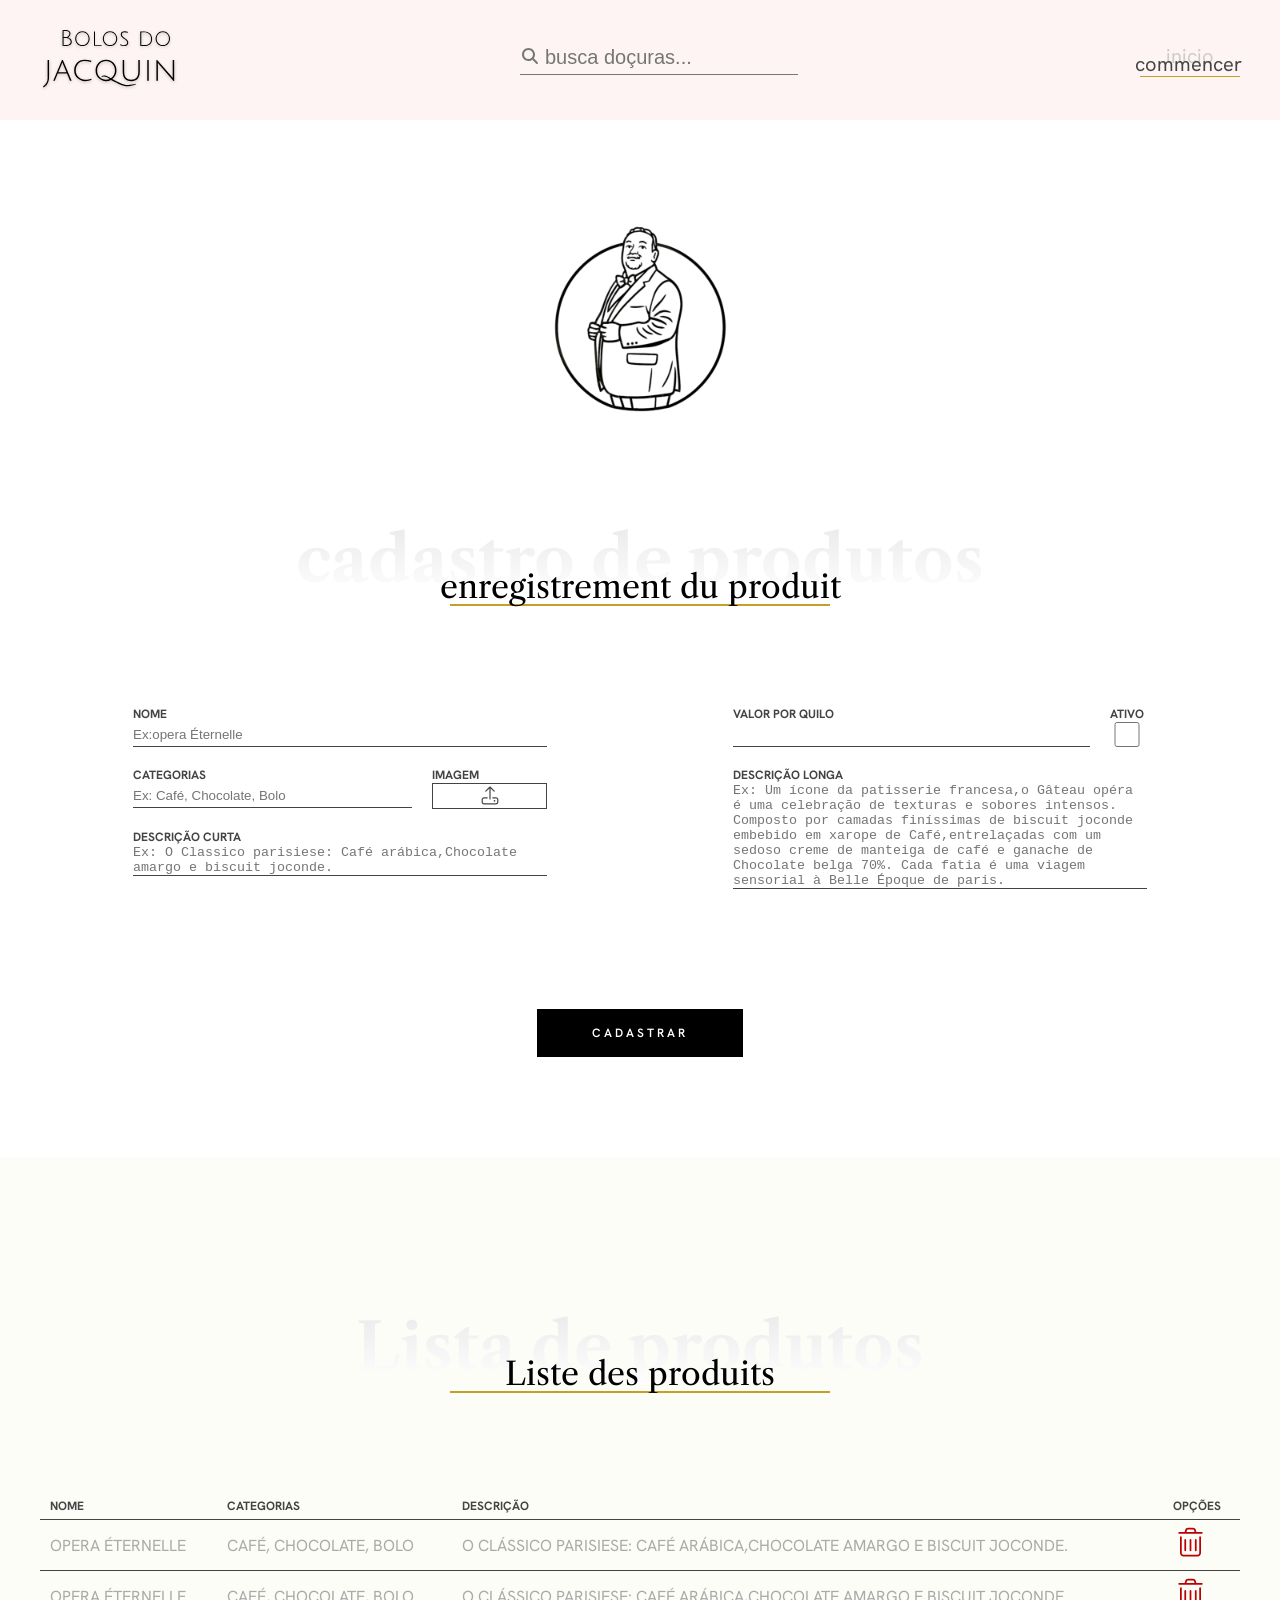
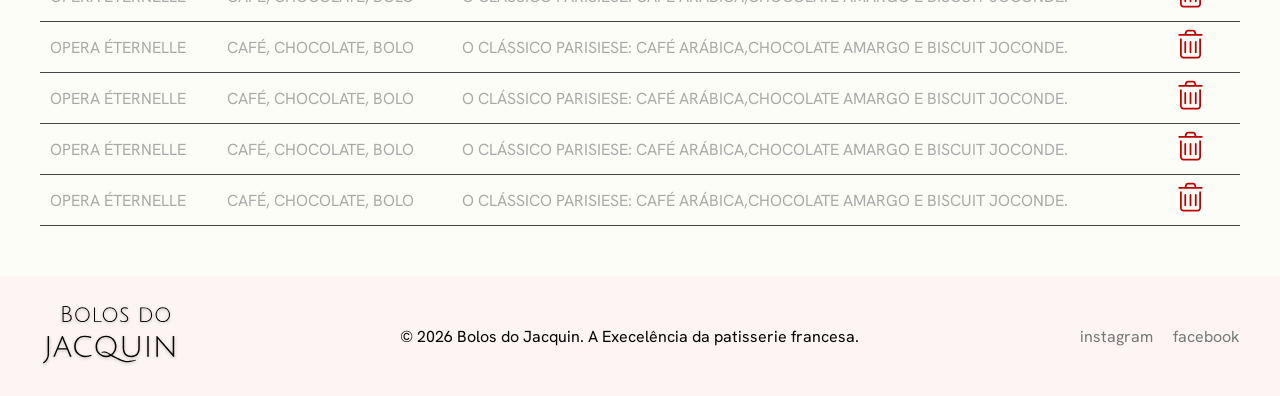
==== commit dda1b172: "finalização do htlm/css" ====
--- a/admProdutos/index.html
+++ b/admProdutos/index.html
@@ -228,13 +228,13 @@
 
     </main>
     <footer>
-       <div class="container footer_container">
-           <img src="../img/Bolos do jacquin.svg" alt="logo do jacquin">
-           <span> © 2026 Bolos do Jacquin. A Execelência da patisserie francesa.</span>
-           
-           <nav class="nav_footer"> <a href="">instagram</a>
-            <a href="">facebook</a>
-        </nav>
+        <div class="container footer_container">
+            <img src="../img/Bolos do jacquin.svg" alt="logo do jacquin">
+            <span> © 2026 Bolos do Jacquin. A Execelência da patisserie francesa.</span>
+
+            <nav class="nav_footer"> <a href="">instagram</a>
+                <a href="">facebook</a>
+            </nav>
         </div>
     </footer>
     </footer>
--- a/admProdutos/style.css
+++ b/admProdutos/style.css
@@ -346,39 +346,41 @@
 /* ----------footer----------- */
 
 
-footer{
-  background-color: #fff4f4;
-  height: 110px;
-  display: flex;
-  align-items: center;
-  max;
-}
+footer {
+    background-color: #fff4f4;
+    height: 120px;
+    display: flex;
+    align-items: center;
+
+}
+
 .footer_container {
-   display: flex;
-   justify-content: space-between;
-   align-items: center;
-   
-}
-
-
-.nav_footer{
     display: flex;
     justify-content: space-between;
+    align-items: center;
+
+}
+
+
+.nav_footer {
+    display: flex;
+    justify-content: space-between;
 
     width: 160px;
-    
-}
-
-
-.footer_container span, 
-.nav_footer a{
-     font-family: "Hanken Grotesk", sans-serif;
-}
-
-
-.nav_footer a{ 
+
+}
+
+
+.footer_container span,
+.nav_footer a {
+    font-family: "Hanken Grotesk", sans-serif;
+}
+
+
+.nav_footer a {
     text-decoration: none;
-    color: #747878;}
+    color: #747878;
+}
 
 
 
@@ -539,25 +541,33 @@
         color: #444444;
     }
 
-/* -------footer---------- */
-.footer_container {
-    max-width: 588px;
-    width: stretch;
-    display: flex;
-    flex-direction: column;
-    align-items: center;
-    margin: 76px;}
-
-    .footer_container img{
-        width: 100px;
-    }
-
-    .footer_container span{
+    /* -------footer---------- */
+    .footer_container {
+        max-width: 588px;
+        width: stretch;
+        display: flex;
+        flex-direction: column;
+        align-items: center;
+        margin: 76px;
+
+    }
+
+    .footer_container img {
+        width: 90px;
+        position: relative;
+        top: 30px;
+    }
+
+    .footer_container span {
         font-size: 13px;
         padding: 2px;
         text-align: center;
-    }
-    
+        position: relative;top: 35px;
+    }
+.nav_footer a{
+
+    position: relative;top: -74px;
+}
 
 
 
